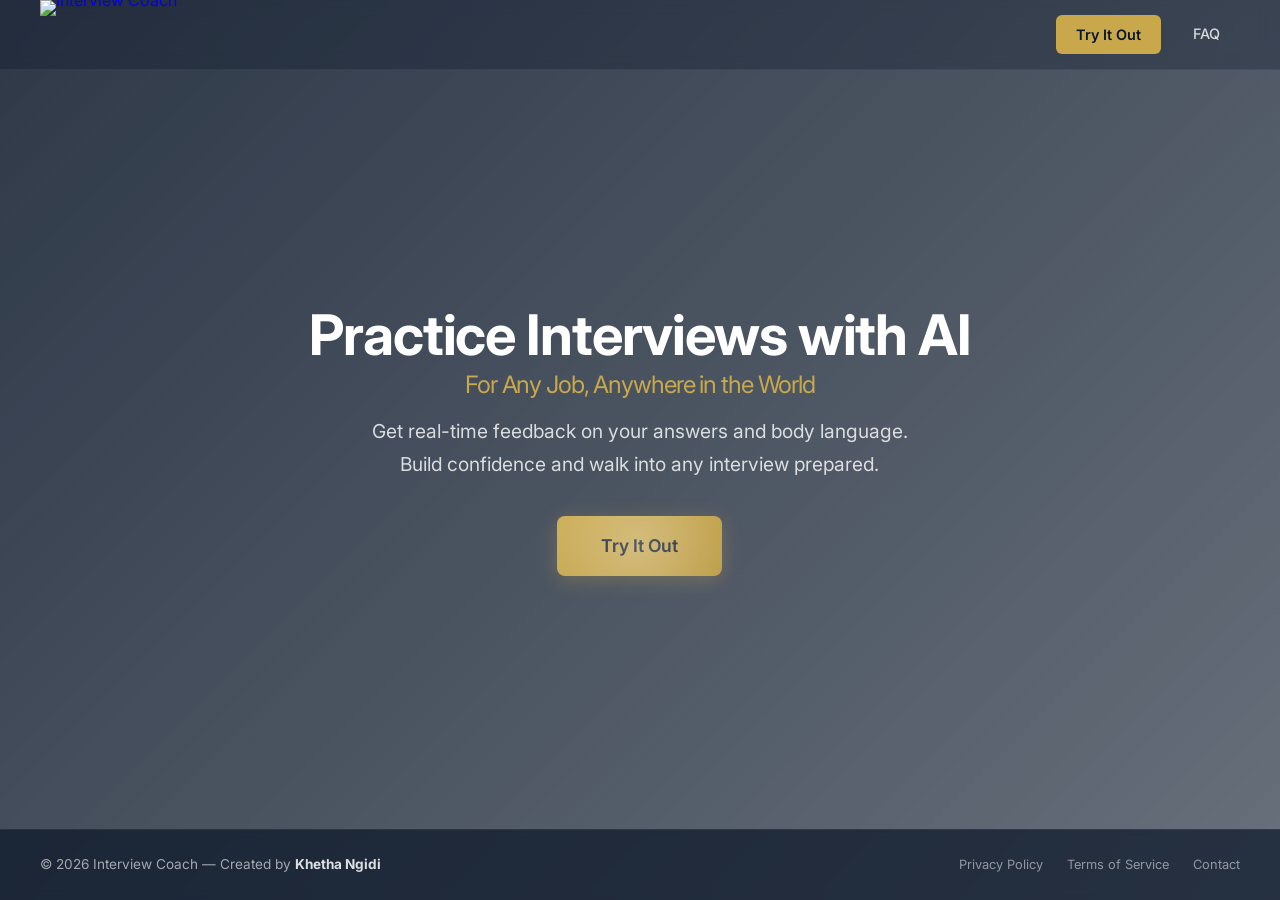
==== index.html @ 10951439 "Initial commit: AI Interview Coach app" ====
<!DOCTYPE html>
<html lang="en">
<head>
    <meta charset="UTF-8">
    <meta name="viewport" content="width=device-width, initial-scale=1.0">
    <title>Interview Coach — AI-Powered Interview Practice</title>
    <link rel="icon" type="image/png" href="browserLogo.png">
    <link rel="preconnect" href="https://fonts.googleapis.com">
    <link href="https://fonts.googleapis.com/css2?family=Inter:ital,wght@0,300;0,400;0,500;0,600;0,700;1,400&display=swap" rel="stylesheet">
    <link rel="stylesheet" href="style.css">
</head>
<body>

    <!-- ============================================ -->
    <!-- LANDING PAGE — Video Background              -->
    <!-- ============================================ -->

    <div class="landing-page">

        <!-- VIDEO BACKGROUND -->
        <div class="video-background">
            <video autoplay muted loop playsinline>
                <source src="video.mp4" type="video/mp4">
                <!-- Fallback image if video doesn't load -->
                <img src="background.jpg" alt="Interview Coach">
            </video>
            <div class="video-overlay"></div>
        </div>

        <!-- HEADER -->
        <header class="landing-header">
            <div class="landing-header-inner">
                <!-- Logo — Clickable, refreshes to home.html -->
                <a href="index.html" class="logo-link">
                <img src="logo.PNG" alt="Interview Coach" class="logo-img">
                </a>
                <nav class="landing-nav">
                    <a href="home.html" class="nav-link nav-try-it">Try It Out</a>
                    <a href="faq.html" class="nav-link">FAQ</a>
                </nav>
            </div>
        </header>

        <!-- HERO CONTENT -->
        <section class="landing-hero">
            <div class="hero-content">
                <h1 class="hero-title">
                    <span class="typing-text">Practice Interviews with AI</span>
                    <span class="hero-subtitle">For Any Job, Anywhere in the World</span>
                </h1>
                <p class="hero-description">
                    Get real-time feedback on your answers and body language. 
                    Build confidence and walk into any interview prepared.
                </p>
                <a href="home.html" class="btn-gold-animated">
                    Try It Out
                    <span class="btn-glow"></span>
                </a>
            </div>
        </section>

        <!-- FOOTER -->
        <footer class="landing-footer">
            <div class="footer-inner">
                <p class="footer-credit">
                    © 2026 Interview Coach — Created by <strong>Khetha Ngidi</strong>
                </p>
                <div class="footer-links">
                    <a href="#">Privacy Policy</a>
                    <a href="#">Terms of Service</a>
                    <a href="#">Contact</a>
                </div>
            </div>
        </footer>

    </div>

    <script src="script.js"></script>
</body>
</html>
---- style.css ----
/* ============================================
   ROOT VARIABLES — Corporate Palette
   ============================================ */

:root {
    /* Primary — Deep Navy */
    --primary: #0A1628;
    --primary-light: #1A2A4A;
    --primary-lighter: #2A3A5A;
    
    /* Accent — Refined Gold */
    --accent: #C9A84C;
    --accent-hover: #B8963A;
    --accent-light: #F5EDD6;
    
    /* Neutrals */
    --bg: #F5F6F8;
    --surface: #FFFFFF;
    --surface-alt: #F0F1F3;
    --border: #E2E4E8;
    --border-dark: #C5C8CE;
    
    /* Text */
    --text-primary: #0A1628;
    --text-secondary: #3D4A5C;
    --text-muted: #7A8798;
    --text-white: #FFFFFF;
    
    /* Status */
    --success: #1A7A4A;
    --success-light: #E6F4EC;
    --warning: #B8860B;
    --warning-light: #FDF3E0;
    --danger: #B22222;
    --danger-light: #FDE8E8;
    
    /* Spacing */
    --space-xs: 4px;
    --space-sm: 8px;
    --space-md: 16px;
    --space-lg: 24px;
    --space-xl: 40px;
    --space-2xl: 64px;
    
    /* Typography */
    --font: 'Inter', -apple-system, BlinkMacSystemFont, 'Segoe UI', Roboto, sans-serif;
    --font-mono: 'JetBrains Mono', 'Courier New', monospace;
    
    /* Borders */
    --radius: 0px;
    --radius-sm: 2px;
    --border-width: 1px;
    --border-focus: 2px;
    
    /* Shadows */
    --shadow-sm: 0 1px 2px rgba(10, 22, 40, 0.04);
    --shadow-md: 0 2px 8px rgba(10, 22, 40, 0.06);
    --shadow-lg: 0 8px 32px rgba(10, 22, 40, 0.08);
    --shadow-xl: 0 16px 48px rgba(10, 22, 40, 0.12);
    
    /* Transitions */
    --ease: cubic-bezier(0.25, 0.46, 0.45, 0.94);
    --duration: 0.25s;
}

/* ============================================
   RESET
   ============================================ */

* {
    margin: 0;
    padding: 0;
    box-sizing: border-box;
}

body {
    font-family: var(--font);
    background: var(--bg);
    color: var(--text-primary);
    line-height: 1.6;
    -webkit-font-smoothing: antialiased;
    -moz-osx-font-smoothing: grayscale;
}

/* ============================================
   CONTAINER
   ============================================ */

.app {
    max-width: 1120px;
    margin: 0 auto;
    padding: var(--space-xl) var(--space-lg);
    min-height: 100vh;
    display: flex;
    flex-direction: column;
}

/* ============================================
   HEADER
   ============================================ */

.header {
    padding: 0;
    border-bottom: var(--border-width) solid var(--border);
    margin-bottom: var(--space-xl);
    height: 70px;
    display: flex;
    align-items: center;
    overflow: hidden;
}

.header-top {
    display: flex;
    justify-content: space-between;
    align-items: center;
    flex-wrap: wrap;
    gap: var(--space-md);
    padding: 0;
    height: 100%;
    width: 100%;
}

.header-brand {
    display: flex;
    align-items: center;
    gap: var(--space-md);
    margin: 0;
    padding: 0;
    height: 100%;
}

.logo-img-small {
    height: 70px;
    width: auto;
    display: block;
    margin: 0;
    padding: 0;
    vertical-align: bottom;
}

.header-logo {
    width: 40px;
    height: 40px;
    background: var(--primary);
    border-radius: var(--radius-sm);
    display: flex;
    align-items: center;
    justify-content: center;
    color: var(--text-white);
    font-weight: 700;
    font-size: 1.1rem;
    letter-spacing: -0.02em;
}

.header-title {
    font-size: 1.5rem;
    font-weight: 600;
    letter-spacing: -0.02em;
    color: var(--text-primary);
    display: flex;
    align-items: center;
    height: 100%;
}

.header-title span {
    color: var(--accent);
}

.header-subtitle {
    font-size: 0.95rem;
    color: var(--text-secondary);
    margin-top: var(--space-xs);
    font-weight: 400;
}

.header-badge {
    display: inline-flex;
    align-items: center;
    gap: var(--space-sm);
    padding: var(--space-xs) var(--space-md);
    background: var(--accent-light);
    color: var(--accent);
    font-size: 0.7rem;
    font-weight: 600;
    letter-spacing: 0.04em;
    text-transform: uppercase;
    border-radius: var(--radius-sm);
}

.nav-links {
    display: flex;
    gap: var(--space-md);
    align-items: center;
    padding-right: 20px;
    height: 100%;
}

.nav-links a {
    color: var(--text-secondary);
    text-decoration: none;
    font-size: 0.85rem;
    font-weight: 500;
    padding: var(--space-xs) var(--space-sm);
    border-radius: var(--radius-sm);
    transition: var(--transition);
    border-bottom: 2px solid transparent;
    display: flex;
    align-items: center;
    height: 100%;
}

.nav-links a:hover {
    color: var(--text-primary);
    border-bottom-color: var(--accent);
}

.nav-links a.active {
    color: var(--text-primary);
    border-bottom-color: var(--accent);
}

/* ============================================
   SECTIONS
   ============================================ */

.section {
    background: var(--surface);
    padding: var(--space-xl);
    margin-bottom: var(--space-lg);
    border: var(--border-width) solid var(--border);
    transition: border-color var(--duration) var(--ease), box-shadow var(--duration) var(--ease);
}

.section:hover {
    border-color: var(--border-dark);
}

.section-label {
    font-size: 0.7rem;
    font-weight: 600;
    letter-spacing: 0.06em;
    text-transform: uppercase;
    color: var(--text-muted);
    margin-bottom: var(--space-md);
}

.section-title {
    font-size: 1.1rem;
    font-weight: 600;
    color: var(--text-primary);
    margin-bottom: var(--space-md);
    letter-spacing: -0.01em;
}

/* ============================================
   FORM ELEMENTS
   ============================================ */

.form-group {
    margin-bottom: var(--space-md);
}

.form-group:last-child {
    margin-bottom: 0;
}

label {
    display: block;
    font-size: 0.8rem;
    font-weight: 500;
    color: var(--text-secondary);
    margin-bottom: var(--space-xs);
    letter-spacing: 0.02em;
}

input,
textarea {
    width: 100%;
    padding: 12px 16px;
    border: var(--border-width) solid var(--border);
    background: var(--surface-alt);
    font-family: var(--font);
    font-size: 0.95rem;
    color: var(--text-primary);
    transition: border-color var(--duration) var(--ease), background var(--duration) var(--ease);
    border-radius: var(--radius-sm);
    -webkit-appearance: none;
}

input:focus,
textarea:focus {
    outline: none;
    border-color: var(--primary);
    background: var(--surface);
}

input::placeholder,
textarea::placeholder {
    color: var(--text-muted);
}

textarea {
    min-height: 120px;
    resize: vertical;
    line-height: 1.7;
}

.api-key-input {
    font-family: var(--font-mono);
    font-size: 0.85rem;
    letter-spacing: 0.02em;
}

.hint {
    font-size: 0.75rem;
    color: var(--text-muted);
    margin-top: var(--space-xs);
}

.hint a {
    color: var(--primary);
    text-decoration: none;
    border-bottom: var(--border-width) solid transparent;
    transition: border-color var(--duration) var(--ease);
}

.hint a:hover {
    border-bottom-color: var(--primary);
}

/* ============================================
   BUTTONS
   ============================================ */

.btn {
    display: inline-flex;
    align-items: center;
    justify-content: center;
    gap: var(--space-sm);
    padding: 12px 28px;
    border: none;
    font-family: var(--font);
    font-size: 0.85rem;
    font-weight: 500;
    letter-spacing: 0.02em;
    cursor: pointer;
    transition: all var(--duration) var(--ease);
    border-radius: var(--radius-sm);
    min-height: 48px;
    min-width: 120px;
}

.btn:active {
    transform: scale(0.97);
}

.btn-primary {
    background: var(--primary);
    color: var(--text-white);
}

.btn-primary:hover {
    background: var(--primary-light);
}

.btn-primary:disabled {
    background: var(--border);
    color: var(--text-muted);
    cursor: not-allowed;
    transform: none;
}

.btn-accent {
    background: var(--accent);
    color: var(--text-white);
}

.btn-accent:hover {
    background: var(--accent-hover);
}

.btn-outline {
    background: transparent;
    color: var(--text-secondary);
    border: var(--border-width) solid var(--border);
}

.btn-outline:hover {
    border-color: var(--text-primary);
    color: var(--text-primary);
}

.btn-danger {
    background: transparent;
    color: var(--danger);
    border: var(--border-width) solid var(--danger);
}

.btn-danger:hover {
    background: var(--danger);
    color: var(--text-white);
}

.btn-success {
    background: var(--success);
    color: var(--text-white);
}

.btn-success:hover {
    background: #0F6A3A;
}

.btn-group {
    display: flex;
    gap: var(--space-sm);
    flex-wrap: wrap;
    margin-top: var(--space-md);
}

/* ============================================
   INTERVIEW — Question Display
   ============================================ */

.interview-header {
    display: flex;
    justify-content: space-between;
    align-items: center;
    flex-wrap: wrap;
    gap: var(--space-md);
    margin-bottom: var(--space-lg);
    padding-bottom: var(--space-md);
    border-bottom: var(--border-width) solid var(--border);
}

.interview-header h3 {
    font-size: 1rem;
    font-weight: 500;
    color: var(--text-secondary);
}

.question-counter {
    font-size: 0.75rem;
    font-weight: 500;
    color: var(--text-muted);
    letter-spacing: 0.02em;
    padding: var(--space-xs) var(--space-md);
    border: var(--border-width) solid var(--border);
}

.question-display {
    padding: var(--space-lg);
    background: var(--surface-alt);
    border-left: 3px solid var(--accent);
    font-size: 1.1rem;
    line-height: 1.8;
    min-height: 80px;
    color: var(--text-primary);
    margin-bottom: var(--space-md);
}

.answer-display {
    padding: var(--space-md);
    background: var(--surface-alt);
    border: var(--border-width) solid var(--border);
    margin-top: var(--space-md);
}

.answer-display label {
    font-size: 0.7rem;
    text-transform: uppercase;
    letter-spacing: 0.06em;
    color: var(--text-muted);
}

.answer-text {
    padding: var(--space-md);
    background: var(--surface);
    min-height: 50px;
    font-size: 0.95rem;
    line-height: 1.7;
    color: var(--text-primary);
    margin-top: var(--space-xs);
    border: var(--border-width) solid var(--border);
}

.answer-text.listening {
    border-color: var(--accent);
    background: var(--accent-light);
}

/* ============================================
   STATUS
   ============================================ */

.status {
    margin-top: var(--space-md);
    padding: var(--space-sm) var(--space-md);
    font-size: 0.85rem;
    font-weight: 400;
    color: var(--text-secondary);
    border-left: 2px solid transparent;
}

.status.listening {
    border-left-color: var(--accent);
    background: var(--accent-light);
}

.status.speaking {
    border-left-color: var(--success);
    background: var(--success-light);
}

.status.error {
    border-left-color: var(--danger);
    background: var(--danger-light);
    color: var(--danger);
}

.status.success {
    border-left-color: var(--success);
    background: var(--success-light);
}

/* ============================================
   RESULTS
   ============================================ */

.questions-container {
    margin-top: var(--space-md);
}

.question-item {
    padding: var(--space-md);
    background: var(--surface-alt);
    margin-bottom: var(--space-sm);
    border-left: 2px solid var(--border);
    transition: border-color var(--duration) var(--ease);
}

.question-item:hover {
    border-left-color: var(--primary);
}

.question-number {
    font-weight: 600;
    color: var(--text-secondary);
    margin-right: var(--space-sm);
}

.question-answer {
    margin-top: var(--space-sm);
    padding: var(--space-sm) var(--space-md);
    background: var(--surface);
    font-size: 0.9rem;
    color: var(--text-secondary);
    border: var(--border-width) solid var(--border);
}

/* ============================================
   FEEDBACK
   ============================================ */

.feedback-content {
    padding: var(--space-lg);
    background: var(--surface-alt);
    border: var(--border-width) solid var(--border);
}

.feedback-score {
    font-size: 3.5rem;
    font-weight: 300;
    text-align: center;
    padding: var(--space-lg);
    margin-bottom: var(--space-lg);
    letter-spacing: -0.02em;
}

.feedback-score.excellent {
    color: var(--success);
    background: var(--success-light);
}

.feedback-score.good {
    color: var(--primary);
    background: var(--primary-light);
    color: var(--text-white);
}

.feedback-score.average {
    color: var(--warning);
    background: var(--warning-light);
}

.feedback-score.poor {
    color: var(--danger);
    background: var(--danger-light);
}

.feedback-section {
    padding: var(--space-md);
    background: var(--surface);
    border: var(--border-width) solid var(--border);
    margin-bottom: var(--space-md);
}

.feedback-section:last-child {
    margin-bottom: 0;
}

.feedback-section h4 {
    font-size: 0.8rem;
    font-weight: 600;
    text-transform: uppercase;
    letter-spacing: 0.04em;
    color: var(--text-muted);
    margin-bottom: var(--space-sm);
}

.feedback-section ul {
    list-style: none;
    padding: 0;
}

.feedback-section li {
    padding: var(--space-xs) 0;
    font-size: 0.9rem;
}

.feedback-section .positive {
    color: var(--success);
}

.feedback-section .negative {
    color: var(--danger);
}

.feedback-loading {
    text-align: center;
    padding: var(--space-2xl) var(--space-lg);
    color: var(--text-muted);
}

.spinner {
    display: inline-block;
    width: 32px;
    height: 32px;
    border: 2px solid var(--border);
    border-top: 2px solid var(--primary);
    border-radius: 50%;
    animation: spin 0.8s linear infinite;
    margin-bottom: var(--space-md);
}

@keyframes spin {
    to { transform: rotate(360deg); }
}

/* ============================================
   EXPORT
   ============================================ */

.export-btn {
    background: transparent;
    color: var(--text-secondary);
    border: var(--border-width) solid var(--border);
    padding: 10px 24px;
    font-family: var(--font);
    font-size: 0.8rem;
    font-weight: 500;
    cursor: pointer;
    transition: all var(--duration) var(--ease);
    border-radius: var(--radius-sm);
}

.export-btn:hover {
    border-color: var(--text-primary);
    color: var(--text-primary);
}

/* ============================================
   CAMERA
   ============================================ */

.camera-container {
    display: grid;
    grid-template-columns: 1fr 1fr;
    gap: var(--space-lg);
    margin-bottom: var(--space-md);
}

@media (max-width: 640px) {
    .camera-container {
        grid-template-columns: 1fr;
    }
}

.video-wrapper {
    position: relative;
    background: var(--primary);
    aspect-ratio: 16/9;
    overflow: hidden;
    border: var(--border-width) solid var(--border);
}

.video-feed {
    width: 100%;
    height: 100%;
    object-fit: cover;
    transform: scaleX(-1);
}

.canvas-overlay {
    position: absolute;
    top: 0;
    left: 0;
    width: 100%;
    height: 100%;
    transform: scaleX(-1);
}

.focus-stats {
    padding: var(--space-md);
    background: var(--surface-alt);
    border: var(--border-width) solid var(--border);
    display: flex;
    flex-direction: column;
    justify-content: center;
}

.stat-item {
    display: flex;
    justify-content: space-between;
    padding: var(--space-xs) 0;
    font-size: 0.85rem;
}

.stat-label {
    color: var(--text-muted);
}

.stat-value {
    font-weight: 500;
    color: var(--text-primary);
}

.stat-value.high {
    color: var(--success);
}

.stat-value.medium {
    color: var(--warning);
}

.stat-value.low {
    color: var(--danger);
}

.focus-nudge {
    margin-top: var(--space-md);
    padding: var(--space-sm) var(--space-md);
    background: var(--warning-light);
    border-left: 2px solid var(--warning);
    font-size: 0.85rem;
    color: #7A6500;
}

/* ============================================
   RESPONSIVE
   ============================================ */

@media (max-width: 768px) {
    .app {
        padding: var(--space-md);
    }
    
    .header {
        padding: 0;
        height: 56px;
    }
    
    .header-title {
        font-size: 1.2rem;
    }
    
    .section {
        padding: var(--space-lg);
    }
    
    .btn {
        padding: 10px 20px;
        font-size: 0.8rem;
        min-height: 42px;
        min-width: 100px;
        width: 100%;
    }
    
    .btn-group {
        flex-direction: column;
    }
    
    .question-display {
        font-size: 1rem;
        padding: var(--space-md);
    }
    
    .feedback-score {
        font-size: 2.5rem;
    }
}

/* ============================================
   DARK MODE
   ============================================ */

@media (prefers-color-scheme: dark) {
    :root {
        --bg: #0D1117;
        --surface: #161B22;
        --surface-alt: #1C2333;
        --border: #30363D;
        --border-dark: #484F58;
        --text-primary: #F0F6FC;
        --text-secondary: #8B949E;
        --text-muted: #6E7681;
        --primary: #1F2937;
        --primary-light: #2D3748;
        --primary-lighter: #3D4A5C;
        --accent-light: #2A2416;
    }
    
    .section {
        border-color: var(--border);
    }
    
    .section:hover {
        border-color: var(--border-dark);
    }
    
    input, textarea {
        background: var(--surface);
        color: var(--text-primary);
        border-color: var(--border);
    }
    
    input:focus, textarea:focus {
        background: var(--surface-alt);
        border-color: var(--text-secondary);
    }
    
    .question-display {
        background: var(--surface-alt);
    }
    
    .question-item {
        background: var(--surface-alt);
    }
    
    .question-answer {
        background: var(--surface);
    }
    
    .feedback-content {
        background: var(--surface-alt);
    }
    
    .feedback-section {
        background: var(--surface);
        border-color: var(--border);
    }
    
    .answer-text {
        background: var(--surface);
        border-color: var(--border);
    }
    
    .answer-text.listening {
        background: var(--accent-light);
        border-color: var(--accent);
    }
    
    .status.listening {
        background: var(--accent-light);
    }
    
    .status.speaking {
        background: #0F3A2A;
    }
    
    .status.error {
        background: #3A0F0F;
    }
    
    .status.success {
        background: #0F3A2A;
    }
    
    .focus-stats {
        background: var(--surface-alt);
        border-color: var(--border);
    }
}

/* ============================================
   UTILITY
   ============================================ */

.hidden {
    display: none !important;
}

.text-muted {
    color: var(--text-muted);
}

.text-center {
    text-align: center;
}

.mt-sm { margin-top: var(--space-sm); }
.mt-md { margin-top: var(--space-md); }
.mt-lg { margin-top: var(--space-lg); }

.mb-sm { margin-bottom: var(--space-sm); }
.mb-md { margin-bottom: var(--space-md); }
.mb-lg { margin-bottom: var(--space-lg); }

/* ============================================
   COMPLETION SCREEN
   ============================================ */

#completionSection h2 {
    font-size: 1.8rem;
    font-weight: 600;
    margin-bottom: var(--space-sm);
}

#completionSection p {
    font-size: 1.1rem;
    color: var(--text-secondary);
    max-width: 500px;
    margin: 0 auto var(--space-lg);
}

/* ============================================
   RESULTS NAVIGATION
   ============================================ */

#backFromResultsBtn {
    min-width: auto !important;
    padding: 8px 16px !important;
    font-size: 0.8rem !important;
}

/* ============================================
   HERO BANNER
   ============================================ */

.hero {
    position: relative;
    width: 100%;
    height: 320px;
    overflow: hidden;
    border-radius: var(--radius-sm);
    margin-bottom: var(--space-xl);
    background: var(--primary);
}

.hero-image {
    width: 100%;
    height: 100%;
}

.hero-image img {
    width: 100%;
    height: 100%;
    object-fit: cover;
    object-position: center;
    display: block;
}

.hero-overlay {
    position: absolute;
    bottom: 0;
    left: 0;
    right: 0;
    padding: var(--space-xl) var(--space-lg);
    background: linear-gradient(to top, rgba(10, 22, 40, 0.85) 0%, transparent 100%);
    color: var(--text-white);
}

.hero-overlay h2 {
    font-size: 1.6rem;
    font-weight: 600;
    letter-spacing: -0.02em;
    margin-bottom: var(--space-xs);
}

.hero-overlay p {
    font-size: 0.95rem;
    opacity: 0.85;
    font-weight: 400;
    max-width: 500px;
}

@media (max-width: 640px) {
    .hero {
        height: 240px;
    }
    
    .hero-overlay {
        padding: var(--space-lg) var(--space-md);
    }
    
    .hero-overlay h2 {
        font-size: 1.2rem;
    }
    
    .hero-overlay p {
        font-size: 0.85rem;
    }
}

@media (prefers-color-scheme: dark) {
    .hero-overlay {
        background: linear-gradient(to top, rgba(13, 17, 23, 0.95) 0%, transparent 100%);
    }
}

/* ============================================
   LANDING PAGE — VIDEO BACKGROUND
   ============================================ */

.landing-page {
    position: relative;
    min-height: 100vh;
    overflow: hidden;
    display: flex;
    flex-direction: column;
}

/* Video Background */
.video-background {
    position: fixed;
    top: 0;
    left: 0;
    width: 100%;
    height: 100%;
    z-index: 0;
    overflow: hidden;
}

.video-background video {
    width: 100%;
    height: 100%;
    object-fit: cover;
    object-position: center;
}

.video-overlay {
    position: absolute;
    top: 0;
    left: 0;
    width: 100%;
    height: 100%;
    background: linear-gradient(135deg, rgba(10, 22, 40, 0.85) 0%, rgba(10, 22, 40, 0.6) 100%);
    z-index: 1;
}

/* Landing Header */
.landing-header {
    position: relative;
    z-index: 2;
    padding: 0;
    background: rgba(10, 22, 40, 0.3);
    backdrop-filter: blur(8px);
    border-bottom: 1px solid rgba(255, 255, 255, 0.06);
    height: 70px;
    display: flex;
    align-items: center;
    overflow: hidden;
}

.landing-header-inner {
    width: 100%;
    max-width: 1200px;
    margin: 0 auto;
    padding: 0;
    display: flex;
    justify-content: space-between;
    align-items: center;
    height: 100%;
}

/* Logo */
.logo-link {
    display: flex;
    align-items: center;
    cursor: pointer;
    text-decoration: none;
    transition: var(--transition);
    line-height: 0;
    margin: 0;
    padding: 0;
    height: 100%;
}

.logo-link:hover {
    opacity: 0.85;
}

.logo-img {
    height: 70px;
    width: auto;
    display: block;
    margin: 0;
    padding: 0;
    vertical-align: bottom;
}

.logo-img-small {
    height: 36px;
    width: auto;
    display: block;
}

/* Landing Navigation */
.landing-nav {
    display: flex;
    gap: 32px;
    align-items: center;
    padding-right: 20px;
    height: 100%;
}

.landing-nav .nav-link {
    color: rgba(255, 255, 255, 0.8);
    text-decoration: none;
    font-size: 0.9rem;
    font-weight: 500;
    transition: var(--transition);
    padding: 6px 0;
    border-bottom: 2px solid transparent;
    display: flex;
    align-items: center;
    height: 100%;
}

.landing-nav .nav-link:hover {
    color: #FFFFFF;
    border-bottom-color: var(--accent);
}

.landing-nav .nav-try-it {
    background: var(--accent);
    color: #0A1628;
    padding: 8px 20px;
    border-radius: 6px;
    font-weight: 600;
    border-bottom: none;
    transition: var(--transition);
    height: auto;
}

.landing-nav .nav-try-it:hover {
    background: var(--accent-hover);
    color: #0A1628;
    border-bottom: none;
    transform: translateY(-2px);
    box-shadow: 0 4px 20px rgba(201, 168, 76, 0.35);
}

/* Landing Hero */
.landing-hero {
    position: relative;
    z-index: 2;
    flex: 1;
    display: flex;
    align-items: center;
    justify-content: center;
    padding: 60px 40px 80px;
    min-height: 70vh;
}

.hero-content {
    max-width: 720px;
    text-align: center;
    animation: fadeInUp 1s ease-out;
}

.hero-title {
    font-size: 3.5rem;
    font-weight: 700;
    color: #FFFFFF;
    letter-spacing: -0.02em;
    line-height: 1.15;
    margin-bottom: 12px;
}

.hero-title .hero-subtitle {
    display: block;
    font-size: 1.5rem;
    font-weight: 400;
    color: var(--accent);
    margin-top: 4px;
}

.hero-description {
    font-size: 1.2rem;
    color: rgba(255, 255, 255, 0.8);
    max-width: 560px;
    margin: 16px auto 36px;
    line-height: 1.7;
}

/* Animated Gold Button */
.btn-gold-animated {
    display: inline-flex;
    align-items: center;
    justify-content: center;
    gap: 10px;
    padding: 16px 44px;
    background: linear-gradient(135deg, var(--accent), var(--accent-hover));
    color: #0A1628;
    font-size: 1.1rem;
    font-weight: 600;
    border: none;
    border-radius: 8px;
    cursor: pointer;
    text-decoration: none;
    font-family: var(--font);
    position: relative;
    overflow: hidden;
    transition: all 0.3s ease;
    box-shadow: 0 4px 20px rgba(201, 168, 76, 0.3);
}

.btn-gold-animated:hover {
    transform: translateY(-3px);
    box-shadow: 0 8px 40px rgba(201, 168, 76, 0.5);
}

.btn-gold-animated:active {
    transform: scale(0.97);
}

/* Glow animation */
.btn-glow {
    position: absolute;
    top: -50%;
    left: -50%;
    width: 200%;
    height: 200%;
    background: radial-gradient(circle, rgba(255, 255, 255, 0.3) 0%, transparent 70%);
    animation: btnGlow 3s ease-in-out infinite;
    pointer-events: none;
}

@keyframes btnGlow {
    0%, 100% {
        transform: translate(0, 0) scale(1);
        opacity: 0.6;
    }
    25% {
        transform: translate(10%, 10%) scale(1.1);
        opacity: 1;
    }
    50% {
        transform: translate(-10%, -5%) scale(0.9);
        opacity: 0.4;
    }
    75% {
        transform: translate(5%, -10%) scale(1.05);
        opacity: 0.8;
    }
}

@keyframes fadeInUp {
    from {
        opacity: 0;
        transform: translateY(40px);
    }
    to {
        opacity: 1;
        transform: translateY(0);
    }
}

/* Landing Footer */
.landing-footer {
    position: relative;
    z-index: 2;
    padding: 24px 40px;
    background: rgba(10, 22, 40, 0.7);
    backdrop-filter: blur(4px);
    border-top: 1px solid rgba(255, 255, 255, 0.06);
    margin-top: auto;
}

.footer-inner {
    max-width: 1200px;
    margin: 0 auto;
    display: flex;
    justify-content: space-between;
    align-items: center;
    flex-wrap: wrap;
    gap: 16px;
}

.footer-credit {
    color: rgba(255, 255, 255, 0.6);
    font-size: 0.85rem;
    margin: 0;
}

.footer-credit strong {
    color: rgba(255, 255, 255, 0.85);
}

.footer-links {
    display: flex;
    gap: 24px;
    flex-wrap: wrap;
}

.footer-links a {
    color: rgba(255, 255, 255, 0.5);
    text-decoration: none;
    font-size: 0.8rem;
    transition: var(--transition);
}

.footer-links a:hover {
    color: rgba(255, 255, 255, 0.85);
}

/* ============================================
   RESPONSIVE — LANDING PAGE
   ============================================ */

@media (max-width: 768px) {
    .landing-header {
        padding: 0;
        height: 56px;
    }
    
    .logo-img {
        height: 50px;
    }
    
    .landing-nav {
        gap: 16px;
        padding-right: 16px;
    }
    
    .landing-nav .nav-link {
        font-size: 0.8rem;
    }
    
    .landing-nav .nav-try-it {
        padding: 6px 14px;
        font-size: 0.8rem;
    }
    
    .landing-hero {
        padding: 40px 20px 60px;
        min-height: 60vh;
    }
    
    .hero-title {
        font-size: 2.2rem;
    }
    
    .hero-title .hero-subtitle {
        font-size: 1.1rem;
    }
    
    .hero-description {
        font-size: 1rem;
        padding: 0 12px;
    }
    
    .btn-gold-animated {
        padding: 14px 32px;
        font-size: 1rem;
    }
    
    .landing-footer {
        padding: 16px 20px;
    }
    
    .footer-inner {
        flex-direction: column;
        text-align: center;
        gap: 8px;
    }
    
    .footer-links {
        justify-content: center;
        gap: 16px;
    }
}

@media (max-width: 480px) {
    .hero-title {
        font-size: 1.7rem;
    }
    
    .hero-title .hero-subtitle {
        font-size: 0.95rem;
    }
    
    .hero-description {
        font-size: 0.9rem;
    }
    
    .landing-nav .nav-link:not(.nav-try-it) {
        display: none;
    }
}
/* ============================================
   BUTTON COLOR UPDATES
   ============================================ */

/* Already exists — keep as is */
.btn-primary {
    background: var(--primary);
    color: var(--text-white);
}

.btn-primary:hover {
    background: var(--primary-light);
}

/* Gold/Accent button */
.btn-accent {
    background: var(--accent);
    color: #0A1628;
}

.btn-accent:hover {
    background: var(--accent-hover);
    box-shadow: 0 4px 16px rgba(201, 168, 76, 0.35);
}

/* Green/Success button */
.btn-success {
    background: var(--success);
    color: var(--text-white);
}

.btn-success:hover {
    background: #0F6A3A;
    box-shadow: 0 4px 16px rgba(26, 122, 74, 0.35);
}

/* Red/Danger button */
.btn-danger {
    background: var(--danger);
    color: var(--text-white);
}

.btn-danger:hover {
    background: #DC2626;
    box-shadow: 0 4px 16px rgba(178, 34, 34, 0.35);
}

/* Outline button */
.btn-outline {
    background: transparent;
    color: var(--text-secondary);
    border: var(--border-width) solid var(--border);
}

.btn-outline:hover {
    border-color: var(--text-primary);
    color: var(--text-primary);
    background: var(--surface-alt);
}

/* Disabled state */
.btn:disabled {
    background: var(--border);
    color: var(--text-muted);
    cursor: not-allowed;
    transform: none;
    box-shadow: none;
}
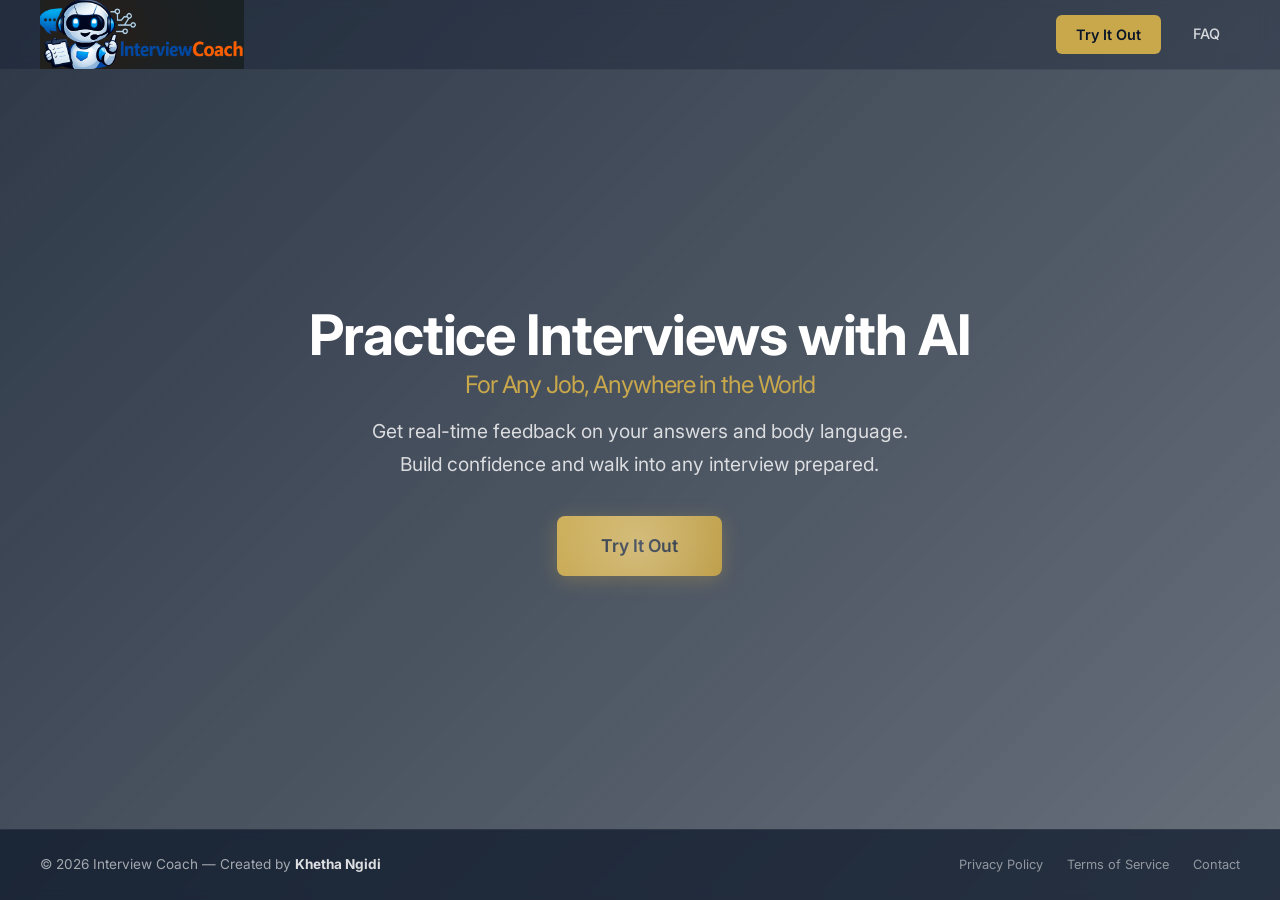
==== commit f891f34b: "Fix: Logo image size" ====
--- a/index.html
+++ b/index.html
@@ -32,7 +32,7 @@
             <div class="landing-header-inner">
                 <!-- Logo — Clickable, refreshes to home.html -->
                 <a href="index.html" class="logo-link">
-                <img src="logo.PNG" alt="Interview Coach" class="logo-img">
+                <img src="logo.png" alt="Interview Coach" class="logo-img">
                 </a>
                 <nav class="landing-nav">
                     <a href="home.html" class="nav-link nav-try-it">Try It Out</a>
@@ -74,7 +74,7 @@
         </footer>
 
     </div>
-
+    <script src="config.js"></script>
     <script src="script.js"></script>
 </body>
 </html>
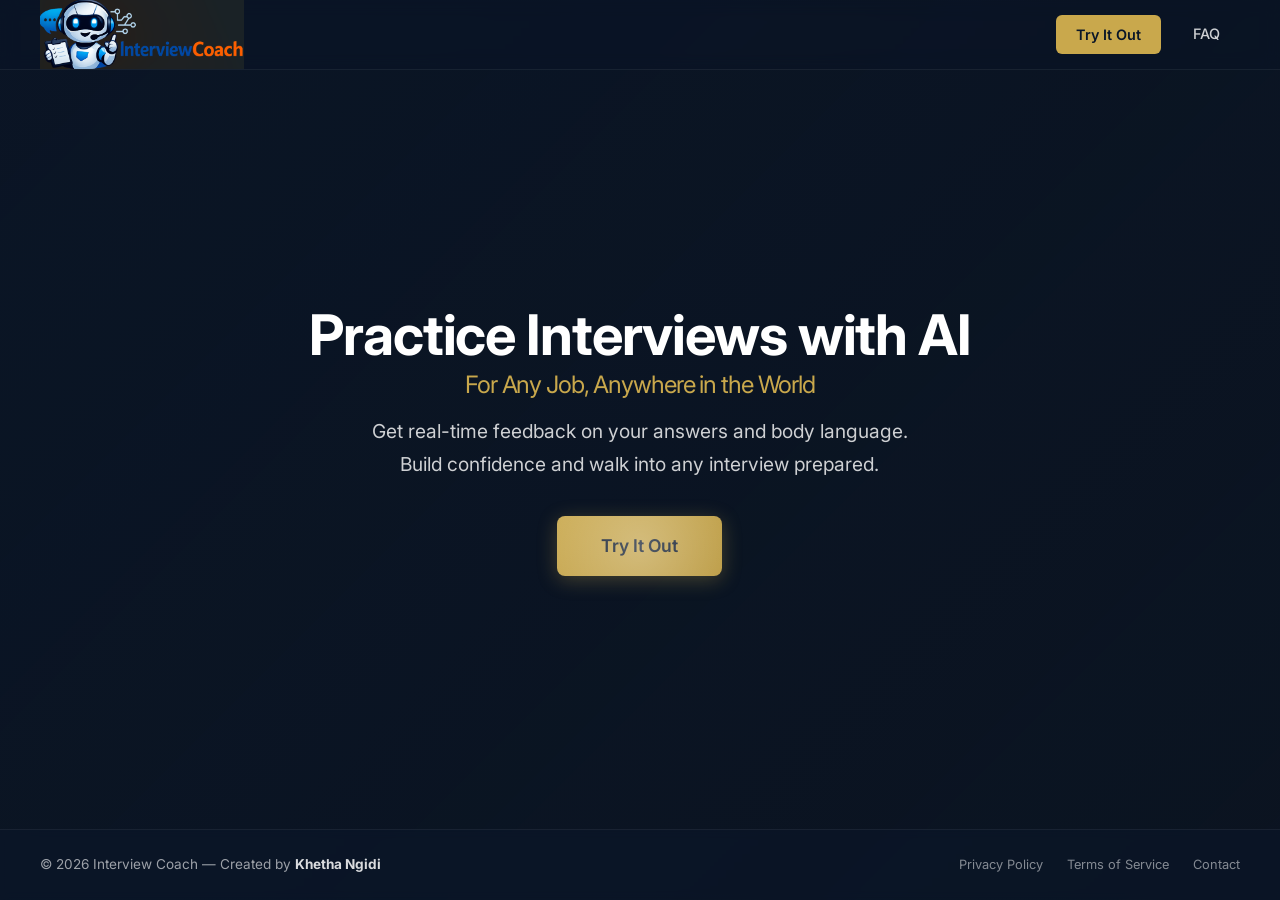
==== commit e8f1c566: "overlay" ====
--- a/index.html
+++ b/index.html
@@ -41,7 +41,15 @@
             </div>
         </header>
 
-        <!-- HERO CONTENT -->
+        <!-- LOADING OVERLAY -->
+            <div id="loadingOverlay" class="loading-overlay" style="display: none;">
+               <div class="loading-content">
+                    <img src="loading/loading1.svg" alt="Loading" class="loading-icon">
+                    <p id="loadingText">Loading...</p>
+                    <p class="loading-sub" id="loadingSub">Please wait</p>
+                </div>
+            </div>
+          <!-- HERO CONTENT -->
         <section class="landing-hero">
             <div class="hero-content">
                 <h1 class="hero-title">
--- a/style.css
+++ b/style.css
@@ -3,36 +3,36 @@
    ============================================ */
 
 :root {
-    /* Primary — Deep Navy */
-    --primary: #0A1628;
-    --primary-light: #1A2A4A;
-    --primary-lighter: #2A3A5A;
+    /* Primary — Deep Navy (Dark) */
+    --primary: #1F2937;
+    --primary-light: #2D3748;
+    --primary-lighter: #3D4A5C;
     
     /* Accent — Refined Gold */
     --accent: #C9A84C;
     --accent-hover: #B8963A;
-    --accent-light: #F5EDD6;
-    
-    /* Neutrals */
-    --bg: #F5F6F8;
-    --surface: #FFFFFF;
-    --surface-alt: #F0F1F3;
-    --border: #E2E4E8;
-    --border-dark: #C5C8CE;
-    
-    /* Text */
-    --text-primary: #0A1628;
-    --text-secondary: #3D4A5C;
-    --text-muted: #7A8798;
+    --accent-light: #2A2416;
+    
+    /* Neutrals — Dark */
+    --bg: #0D1117;
+    --surface: #161B22;
+    --surface-alt: #1C2333;
+    --border: #30363D;
+    --border-dark: #484F58;
+    
+    /* Text — Light (for dark background) */
+    --text-primary: #F0F6FC;
+    --text-secondary: #8B949E;
+    --text-muted: #6E7681;
     --text-white: #FFFFFF;
     
     /* Status */
     --success: #1A7A4A;
-    --success-light: #E6F4EC;
+    --success-light: #0F3A2A;
     --warning: #B8860B;
-    --warning-light: #FDF3E0;
+    --warning-light: #2A2416;
     --danger: #B22222;
-    --danger-light: #FDE8E8;
+    --danger-light: #3A0F0F;
     
     /* Spacing */
     --space-xs: 4px;
@@ -53,10 +53,10 @@
     --border-focus: 2px;
     
     /* Shadows */
-    --shadow-sm: 0 1px 2px rgba(10, 22, 40, 0.04);
-    --shadow-md: 0 2px 8px rgba(10, 22, 40, 0.06);
-    --shadow-lg: 0 8px 32px rgba(10, 22, 40, 0.08);
-    --shadow-xl: 0 16px 48px rgba(10, 22, 40, 0.12);
+    --shadow-sm: 0 1px 2px rgba(0, 0, 0, 0.3);
+    --shadow-md: 0 2px 8px rgba(0, 0, 0, 0.3);
+    --shadow-lg: 0 8px 32px rgba(0, 0, 0, 0.4);
+    --shadow-xl: 0 16px 48px rgba(0, 0, 0, 0.5);
     
     /* Transitions */
     --ease: cubic-bezier(0.25, 0.46, 0.45, 0.94);
@@ -114,7 +114,7 @@
     justify-content: space-between;
     align-items: center;
     flex-wrap: wrap;
-    gap: var(--space-md);
+    gap: 8px;
     padding: 0;
     height: 100%;
     width: 100%;
@@ -766,46 +766,111 @@
 }
 
 /* ============================================
-   RESPONSIVE
-   ============================================ */
-
-@media (max-width: 768px) {
-    .app {
-        padding: var(--space-md);
-    }
-    
-    .header {
-        padding: 0;
-        height: 56px;
-    }
-    
-    .header-title {
-        font-size: 1.2rem;
-    }
-    
-    .section {
-        padding: var(--space-lg);
-    }
-    
-    .btn {
-        padding: 10px 20px;
-        font-size: 0.8rem;
-        min-height: 42px;
-        min-width: 100px;
-        width: 100%;
-    }
-    
-    .btn-group {
-        flex-direction: column;
-    }
-    
-    .question-display {
-        font-size: 1rem;
-        padding: var(--space-md);
-    }
-    
-    .feedback-score {
-        font-size: 2.5rem;
+   CAMERA — COMPACT VERSION
+   ============================================ */
+
+.camera-container {
+    display: grid;
+    grid-template-columns: 1fr 1fr;
+    gap: 12px;
+    margin-bottom: 12px;
+    max-height: 200px;  /* ← Limit height */
+}
+
+/* Make video smaller */
+.video-wrapper {
+    position: relative;
+    background: var(--primary);
+    aspect-ratio: 16/9;
+    max-height: 180px;  /* ← Limit height */
+    overflow: hidden;
+    border: var(--border-width) solid var(--border);
+    border-radius: 4px;
+}
+
+.video-feed {
+    width: 100%;
+    height: 100%;
+    object-fit: cover;
+    transform: scaleX(-1);
+}
+
+.canvas-overlay {
+    position: absolute;
+    top: 0;
+    left: 0;
+    width: 100%;
+    height: 100%;
+    transform: scaleX(-1);
+}
+
+/* 🔥 Compact focus stats */
+.focus-stats {
+    padding: 8px 12px;
+    background: var(--surface-alt);
+    border: var(--border-width) solid var(--border);
+    display: flex;
+    flex-direction: column;
+    justify-content: center;
+    border-radius: 4px;
+}
+
+.stat-item {
+    display: flex;
+    justify-content: space-between;
+    padding: 2px 0;
+    font-size: 0.8rem;
+}
+
+.stat-label {
+    color: var(--text-muted);
+}
+
+.stat-value {
+    font-weight: 500;
+    color: var(--text-primary);
+}
+
+.stat-value.high {
+    color: var(--success);
+}
+
+.stat-value.medium {
+    color: var(--warning);
+}
+
+.stat-value.low {
+    color: var(--danger);
+}
+
+.focus-nudge {
+    margin-top: 6px;
+    padding: 4px 8px;
+    background: var(--warning-light);
+    border-left: 2px solid var(--warning);
+    font-size: 0.75rem;
+    color: #7A6500;
+    border-radius: 2px;
+}
+
+/* 🔥 Mobile: Stack camera vertically */
+@media (max-width: 640px) {
+    .camera-container {
+        grid-template-columns: 1fr;
+        max-height: none;
+    }
+    
+    .video-wrapper {
+        max-height: 160px;
+    }
+    
+    .focus-stats {
+        padding: 6px 10px;
+    }
+    
+    .stat-item {
+        font-size: 0.75rem;
+        padding: 1px 0;
     }
 }
 
@@ -1486,3 +1551,224 @@
     transform: none;
     box-shadow: none;
 }
+/* ============================================
+   LOADING OVERLAY — using loading3.svg
+   ============================================ */
+
+.loading-overlay {
+    position: fixed;
+    top: 0;
+    left: 0;
+    width: 100%;
+    height: 100%;
+    background: rgba(10, 22, 40, 0.75);
+    backdrop-filter: blur(6px);
+    display: none;
+    align-items: center;
+    justify-content: center;
+    z-index: 9999;
+    flex-direction: column;
+}
+
+.loading-content {
+    text-align: center;
+    max-width: 300px;
+}
+
+.loading-icon {
+    width: 80px;
+    height: 80px;
+    margin-bottom: 20px;
+    animation: pulse 1.5s ease-in-out infinite;
+}
+
+@keyframes pulse {
+    0%, 100% {
+        transform: scale(1);
+        opacity: 1;
+    }
+    50% {
+        transform: scale(1.05);
+        opacity: 0.8;
+    }
+}
+
+.loading-content p {
+    color: #FFFFFF;
+    font-size: 1.1rem;
+    font-weight: 500;
+    margin: 0;
+    letter-spacing: 0.02em;
+}
+
+.loading-content .loading-sub {
+    font-size: 0.85rem;
+    font-weight: 400;
+    color: rgba(255, 255, 255, 0.6);
+    margin-top: 6px;
+}
+/* ============================================
+   MOBILE NAVIGATION
+   ============================================ */
+
+.nav-buttons {
+    display: flex;
+    gap: 8px;
+    align-items: center;
+}
+
+.btn-mobile {
+    padding: 6px 12px !important;
+    font-size: 0.75rem !important;
+    min-height: 32px !important;
+    min-width: auto !important;
+    border-radius: 4px !important;
+}
+
+/* 🔥 Show mobile buttons on small screens, hide desktop button */
+@media (max-width: 768px) {
+    .nav-buttons {
+        display: flex !important;
+    }
+    #desktopHomeBtn {
+        display: none !important;
+    }
+}
+
+/* 🔥 Hide mobile buttons on large screens, show desktop button */
+@media (min-width: 769px) {
+    .nav-buttons {
+        display: none !important;
+    }
+    #desktopHomeBtn {
+        display: inline-flex !important;
+    }
+}
+/* ============================================
+   PRIVACY MODAL
+   ============================================ */
+
+.privacy-modal {
+    position: fixed;
+    top: 0;
+    left: 0;
+    width: 100%;
+    height: 100%;
+    background: rgba(10, 22, 40, 0.8);
+    backdrop-filter: blur(8px);
+    display: flex;
+    align-items: center;
+    justify-content: center;
+    z-index: 10000;
+    padding: 20px;
+}
+
+.privacy-modal-content {
+    background: var(--surface);
+    border-radius: 12px;
+    max-width: 560px;
+    width: 100%;
+    max-height: 90vh;
+    overflow-y: auto;
+    box-shadow: 0 20px 60px rgba(0, 0, 0, 0.3);
+    animation: modalSlideUp 0.4s ease-out;
+}
+
+@keyframes modalSlideUp {
+    from {
+        opacity: 0;
+        transform: translateY(40px) scale(0.95);
+    }
+    to {
+        opacity: 1;
+        transform: translateY(0) scale(1);
+    }
+}
+
+.privacy-modal-header {
+    padding: 24px 28px 16px;
+    border-bottom: 1px solid var(--border);
+}
+
+.privacy-modal-header h2 {
+    font-size: 1.4rem;
+    font-weight: 600;
+    color: var(--text-primary);
+    margin: 0;
+}
+
+.privacy-modal-body {
+    padding: 20px 28px;
+}
+
+.privacy-section {
+    margin-bottom: 16px;
+}
+
+.privacy-section h4 {
+    font-size: 0.85rem;
+    font-weight: 600;
+    color: var(--text-primary);
+    margin-bottom: 4px;
+}
+
+.privacy-section p {
+    font-size: 0.9rem;
+    color: var(--text-secondary);
+    line-height: 1.6;
+    margin: 0;
+}
+
+.privacy-section p strong {
+    color: var(--text-primary);
+}
+
+.privacy-bottom-line {
+    margin-top: 16px;
+    padding-top: 16px;
+    border-top: 1px solid var(--border);
+}
+
+.privacy-bottom-line p {
+    font-size: 0.95rem;
+    color: var(--text-primary);
+    text-align: center;
+}
+
+.privacy-modal-footer {
+    padding: 16px 28px 24px;
+    border-top: 1px solid var(--border);
+    display: flex;
+    justify-content: flex-end;
+    gap: 12px;
+}
+
+/* 🔥 Hide modal by default */
+.privacy-modal.hidden {
+    display: none;
+}
+
+/* Responsive */
+@media (max-width: 640px) {
+    .privacy-modal-content {
+        max-width: 100%;
+        margin: 16px;
+        border-radius: 8px;
+    }
+    
+    .privacy-modal-header {
+        padding: 18px 20px 12px;
+    }
+    
+    .privacy-modal-header h2 {
+        font-size: 1.2rem;
+    }
+    
+    .privacy-modal-body {
+        padding: 16px 20px;
+    }
+    
+    .privacy-modal-footer {
+        padding: 12px 20px 18px;
+    }
+}
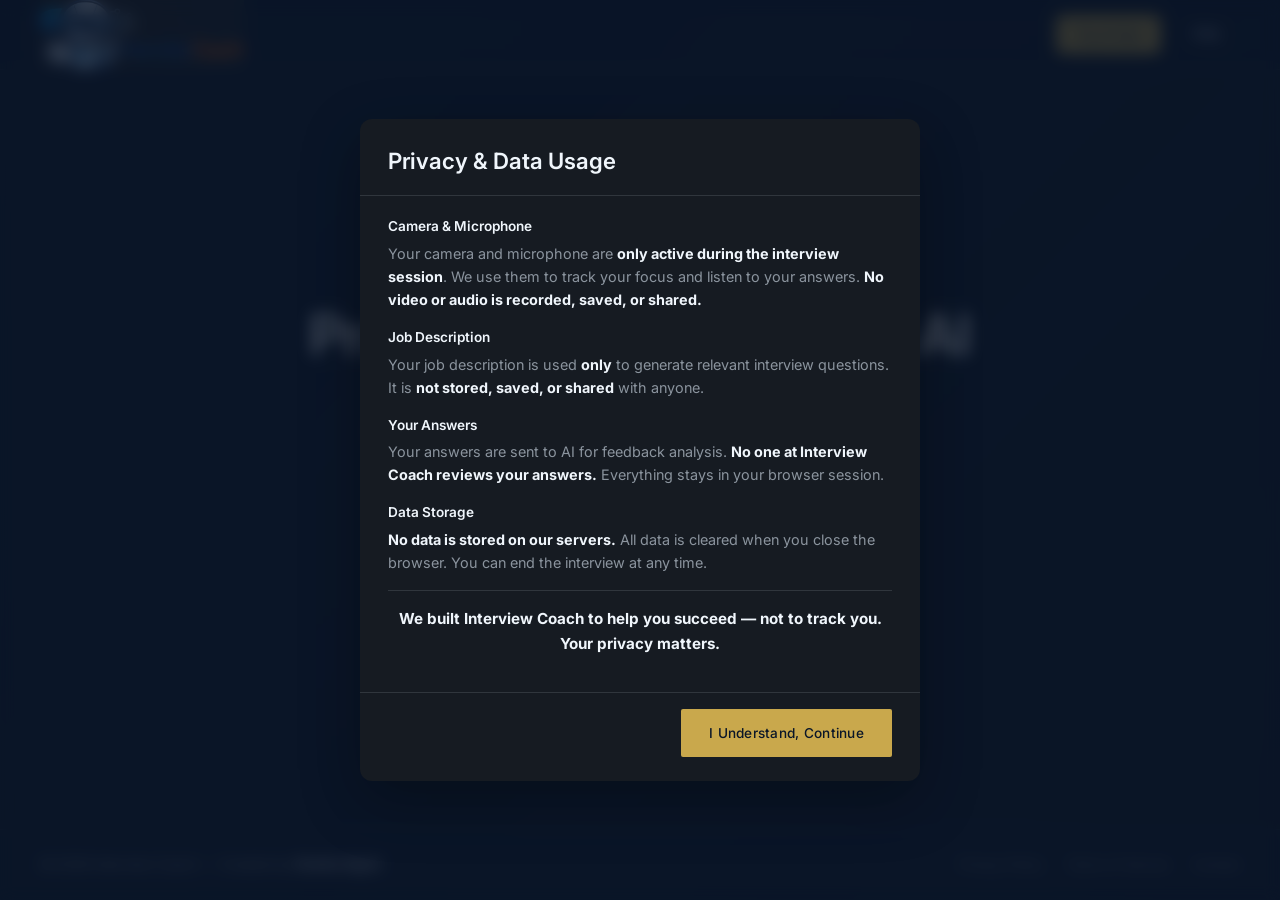
==== commit df3009ca: "DEBUGGING" ====
--- a/index.html
+++ b/index.html
@@ -40,7 +40,38 @@
                 </nav>
             </div>
         </header>
-
+        <!-- PRIVACY MODAL -->
+<div id="privacyModal" class="privacy-modal">
+    <div class="privacy-modal-content">
+        <div class="privacy-modal-header">
+            <h2>Privacy & Data Usage</h2>
+        </div>
+        <div class="privacy-modal-body">
+            <div class="privacy-section">
+                <h4>Camera & Microphone</h4>
+                <p>Your camera and microphone are <strong>only active during the interview session</strong>. We use them to track your focus and listen to your answers. <strong>No video or audio is recorded, saved, or shared.</strong></p>
+            </div>
+            <div class="privacy-section">
+                <h4>Job Description</h4>
+                <p>Your job description is used <strong>only</strong> to generate relevant interview questions. It is <strong>not stored, saved, or shared</strong> with anyone.</p>
+            </div>
+            <div class="privacy-section">
+                <h4>Your Answers</h4>
+                <p>Your answers are sent to AI for feedback analysis. <strong>No one at Interview Coach reviews your answers.</strong> Everything stays in your browser session.</p>
+            </div>
+            <div class="privacy-section">
+                <h4>Data Storage</h4>
+                <p><strong>No data is stored on our servers.</strong> All data is cleared when you close the browser. You can end the interview at any time.</p>
+            </div>
+            <div class="privacy-section privacy-bottom-line">
+                <p><strong>We built Interview Coach to help you succeed — not to track you. Your privacy matters.</strong></p>
+            </div>
+        </div>
+        <div class="privacy-modal-footer">
+            <button id="acceptPrivacyBtn" class="btn btn-accent">I Understand, Continue</button>
+        </div>
+    </div>
+</div>
         <!-- LOADING OVERLAY -->
             <div id="loadingOverlay" class="loading-overlay" style="display: none;">
                <div class="loading-content">
@@ -67,19 +98,19 @@
             </div>
         </section>
 
-        <!-- FOOTER -->
-        <footer class="landing-footer">
-            <div class="footer-inner">
-                <p class="footer-credit">
-                    © 2026 Interview Coach — Created by <strong>Khetha Ngidi</strong>
-                </p>
-                <div class="footer-links">
-                    <a href="#">Privacy Policy</a>
-                    <a href="#">Terms of Service</a>
-                    <a href="#">Contact</a>
-                </div>
-            </div>
-        </footer>
+<!-- FOOTER -->
+<footer class="landing-footer">
+    <div class="footer-inner">
+        <p class="footer-credit">
+            © 2026 Interview Coach — Created by <strong>Khetha Ngidi</strong>
+        </p>
+        <div class="footer-links">
+            <a id="privacyLink" href="#">Privacy Policy</a>
+            <a id="termsLink" href="#">Terms of Service</a>
+            <a id="contactLink" href="#">Contact</a>
+        </div>
+    </div>
+</footer>
 
     </div>
     <script src="config.js"></script>
--- a/style.css
+++ b/style.css
@@ -187,12 +187,14 @@
     border-radius: var(--radius-sm);
 }
 
+/* ============================================
+   NAVIGATION — Mobile Friendly
+   ============================================ */
+
 .nav-links {
     display: flex;
     gap: var(--space-md);
     align-items: center;
-    padding-right: 20px;
-    height: 100%;
 }
 
 .nav-links a {
@@ -200,13 +202,10 @@
     text-decoration: none;
     font-size: 0.85rem;
     font-weight: 500;
-    padding: var(--space-xs) var(--space-sm);
+    padding: 6px 12px;
     border-radius: var(--radius-sm);
     transition: var(--transition);
     border-bottom: 2px solid transparent;
-    display: flex;
-    align-items: center;
-    height: 100%;
 }
 
 .nav-links a:hover {
@@ -217,6 +216,18 @@
 .nav-links a.active {
     color: var(--text-primary);
     border-bottom-color: var(--accent);
+}
+
+/* 🔥 Mobile: Show all links, just smaller */
+@media (max-width: 640px) {
+    .nav-links a {
+        font-size: 0.75rem;
+        padding: 4px 8px;
+    }
+    
+    .nav-links {
+        gap: 4px;
+    }
 }
 
 /* ============================================
@@ -679,28 +690,25 @@
 }
 
 /* ============================================
-   CAMERA
+   CAMERA — Larger & More Visible
    ============================================ */
 
 .camera-container {
     display: grid;
     grid-template-columns: 1fr 1fr;
-    gap: var(--space-lg);
-    margin-bottom: var(--space-md);
-}
-
-@media (max-width: 640px) {
-    .camera-container {
-        grid-template-columns: 1fr;
-    }
+    gap: 16px;
+    margin-bottom: 16px;
 }
 
 .video-wrapper {
     position: relative;
     background: var(--primary);
     aspect-ratio: 16/9;
+    max-height: 280px;  /* ← Increased from 180px */
     overflow: hidden;
-    border: var(--border-width) solid var(--border);
+    border: 2px solid var(--border);
+    border-radius: 8px;
+    box-shadow: 0 4px 12px rgba(0, 0, 0, 0.15);
 }
 
 .video-feed {
@@ -720,27 +728,29 @@
 }
 
 .focus-stats {
-    padding: var(--space-md);
+    padding: 16px 20px;
     background: var(--surface-alt);
-    border: var(--border-width) solid var(--border);
+    border: 2px solid var(--border);
     display: flex;
     flex-direction: column;
     justify-content: center;
+    border-radius: 8px;
 }
 
 .stat-item {
     display: flex;
     justify-content: space-between;
-    padding: var(--space-xs) 0;
-    font-size: 0.85rem;
+    padding: 6px 0;
+    font-size: 0.95rem;
 }
 
 .stat-label {
     color: var(--text-muted);
+    font-weight: 500;
 }
 
 .stat-value {
-    font-weight: 500;
+    font-weight: 600;
     color: var(--text-primary);
 }
 
@@ -757,123 +767,108 @@
 }
 
 .focus-nudge {
-    margin-top: var(--space-md);
-    padding: var(--space-sm) var(--space-md);
+    margin-top: 8px;
+    padding: 8px 12px;
     background: var(--warning-light);
-    border-left: 2px solid var(--warning);
+    border-left: 3px solid var(--warning);
     font-size: 0.85rem;
     color: #7A6500;
-}
-
-/* ============================================
-   CAMERA — COMPACT VERSION
-   ============================================ */
-
-.camera-container {
-    display: grid;
-    grid-template-columns: 1fr 1fr;
-    gap: 12px;
-    margin-bottom: 12px;
-    max-height: 200px;  /* ← Limit height */
-}
-
-/* Make video smaller */
-.video-wrapper {
-    position: relative;
-    background: var(--primary);
-    aspect-ratio: 16/9;
-    max-height: 180px;  /* ← Limit height */
-    overflow: hidden;
-    border: var(--border-width) solid var(--border);
     border-radius: 4px;
 }
 
-.video-feed {
-    width: 100%;
-    height: 100%;
-    object-fit: cover;
-    transform: scaleX(-1);
-}
-
-.canvas-overlay {
-    position: absolute;
-    top: 0;
-    left: 0;
-    width: 100%;
-    height: 100%;
-    transform: scaleX(-1);
-}
-
-/* 🔥 Compact focus stats */
-.focus-stats {
-    padding: 8px 12px;
-    background: var(--surface-alt);
-    border: var(--border-width) solid var(--border);
-    display: flex;
-    flex-direction: column;
-    justify-content: center;
-    border-radius: 4px;
-}
-
-.stat-item {
-    display: flex;
-    justify-content: space-between;
-    padding: 2px 0;
-    font-size: 0.8rem;
-}
-
-.stat-label {
-    color: var(--text-muted);
-}
-
-.stat-value {
-    font-weight: 500;
-    color: var(--text-primary);
-}
-
-.stat-value.high {
-    color: var(--success);
-}
-
-.stat-value.medium {
-    color: var(--warning);
-}
-
-.stat-value.low {
-    color: var(--danger);
-}
-
-.focus-nudge {
-    margin-top: 6px;
-    padding: 4px 8px;
-    background: var(--warning-light);
-    border-left: 2px solid var(--warning);
-    font-size: 0.75rem;
-    color: #7A6500;
-    border-radius: 2px;
-}
-
-/* 🔥 Mobile: Stack camera vertically */
-@media (max-width: 640px) {
+/* 🔥 MOBILE: Camera stacked, but bigger */
+@media (max-width: 768px) {
     .camera-container {
         grid-template-columns: 1fr;
-        max-height: none;
+        gap: 12px;
     }
     
     .video-wrapper {
-        max-height: 160px;
+        max-height: 220px;  /* ← Bigger on mobile too */
+        border-width: 2px;
     }
     
     .focus-stats {
+        padding: 12px 16px;
+        flex-direction: row;
+        flex-wrap: wrap;
+        gap: 4px 16px;
+    }
+    
+    .stat-item {
+        font-size: 0.85rem;
+        padding: 4px 0;
+        min-width: 80px;
+        flex: 1;
+    }
+    
+    .focus-nudge {
+        font-size: 0.8rem;
         padding: 6px 10px;
+        width: 100%;
+    }
+}
+
+@media (max-width: 480px) {
+    .video-wrapper {
+        max-height: 200px;
+    }
+    
+    .focus-stats {
+        padding: 10px 12px;
     }
     
     .stat-item {
         font-size: 0.75rem;
-        padding: 1px 0;
-    }
-}
-
+        min-width: 70px;
+    }
+    
+    .stat-value {
+        font-size: 0.85rem;
+    }
+}
+/* ============================================
+   BUTTONS — Touch-Friendly
+   ============================================ */
+
+.btn {
+    display: inline-flex;
+    align-items: center;
+    justify-content: center;
+    gap: var(--space-sm);
+    padding: 12px 28px;
+    border: none;
+    font-family: var(--font);
+    font-size: 0.85rem;
+    font-weight: 500;
+    letter-spacing: 0.02em;
+    cursor: pointer;
+    transition: all var(--duration) var(--ease);
+    border-radius: var(--radius-sm);
+    min-height: 48px;
+    min-width: 120px;
+}
+
+/* 🔥 Mobile: Full width buttons, larger touch targets */
+@media (max-width: 640px) {
+    .btn {
+        padding: 12px 20px;
+        font-size: 0.85rem;
+        min-height: 44px;  /* ← Apple's minimum touch target */
+        min-width: 80px;
+        width: 100%;
+    }
+    
+    .btn-group {
+        flex-direction: column;
+        gap: 8px;
+    }
+    
+    .btn-group .btn {
+        width: 100%;
+        justify-content: center;
+    }
+}
 /* ============================================
    DARK MODE
    ============================================ */
@@ -965,7 +960,38 @@
         border-color: var(--border);
     }
 }
-
+/* ============================================
+   RESULTS PAGE — Mobile
+   ============================================ */
+
+@media (max-width: 640px) {
+    .feedback-score {
+        font-size: 2rem;
+        padding: 12px;
+    }
+    
+    .feedback-section {
+        padding: 12px 14px;
+    }
+    
+    .feedback-section h4 {
+        font-size: 0.7rem;
+    }
+    
+    .feedback-section li {
+        font-size: 0.8rem;
+    }
+    
+    .question-item {
+        padding: 12px 14px;
+        font-size: 0.85rem;
+    }
+    
+    .question-answer {
+        font-size: 0.8rem;
+        padding: 8px 10px;
+    }
+}
 /* ============================================
    UTILITY
    ============================================ */
@@ -1647,7 +1673,6 @@
 /* ============================================
    PRIVACY MODAL
    ============================================ */
-
 .privacy-modal {
     position: fixed;
     top: 0;
@@ -1656,11 +1681,21 @@
     height: 100%;
     background: rgba(10, 22, 40, 0.8);
     backdrop-filter: blur(8px);
-    display: flex;
+    display: none;        /* ← Hidden by default */
+    visibility: hidden;   /* ← No flash */
+    opacity: 0;           /* ← Smooth transition */
     align-items: center;
     justify-content: center;
     z-index: 10000;
     padding: 20px;
+    transition: opacity 0.3s ease, visibility 0.3s ease;
+}
+
+/* Active state — modal becomes visible */
+.privacy-modal.active {
+    display: flex;
+    visibility: visible;
+    opacity: 1;
 }
 
 .privacy-modal-content {
@@ -1743,11 +1778,6 @@
     gap: 12px;
 }
 
-/* 🔥 Hide modal by default */
-.privacy-modal.hidden {
-    display: none;
-}
-
 /* Responsive */
 @media (max-width: 640px) {
     .privacy-modal-content {
@@ -1771,4 +1801,46 @@
     .privacy-modal-footer {
         padding: 12px 20px 18px;
     }
+}
+
+/* ============================================
+   INTERVIEW PAGE — Mobile Optimized
+   ============================================ */
+
+#interviewSection {
+    padding: 16px;
+    background: transparent;
+    border: none;
+    box-shadow: none;
+}
+
+@media (max-width: 640px) {
+    #interviewSection {
+        padding: 12px;
+    }
+    
+    /* Question text smaller on mobile */
+    .question-display {
+        font-size: 0.95rem;
+        padding: 14px 16px;
+        line-height: 1.6;
+        min-height: 60px;
+    }
+    
+    /* Answer text smaller */
+    .answer-text {
+        font-size: 0.9rem;
+        padding: 10px 12px;
+        min-height: 40px;
+    }
+    
+    /* Question counter smaller */
+    .question-counter {
+        font-size: 0.7rem;
+        padding: 2px 12px;
+    }
+    
+    .interview-header h3 {
+        font-size: 0.9rem;
+    }
 }
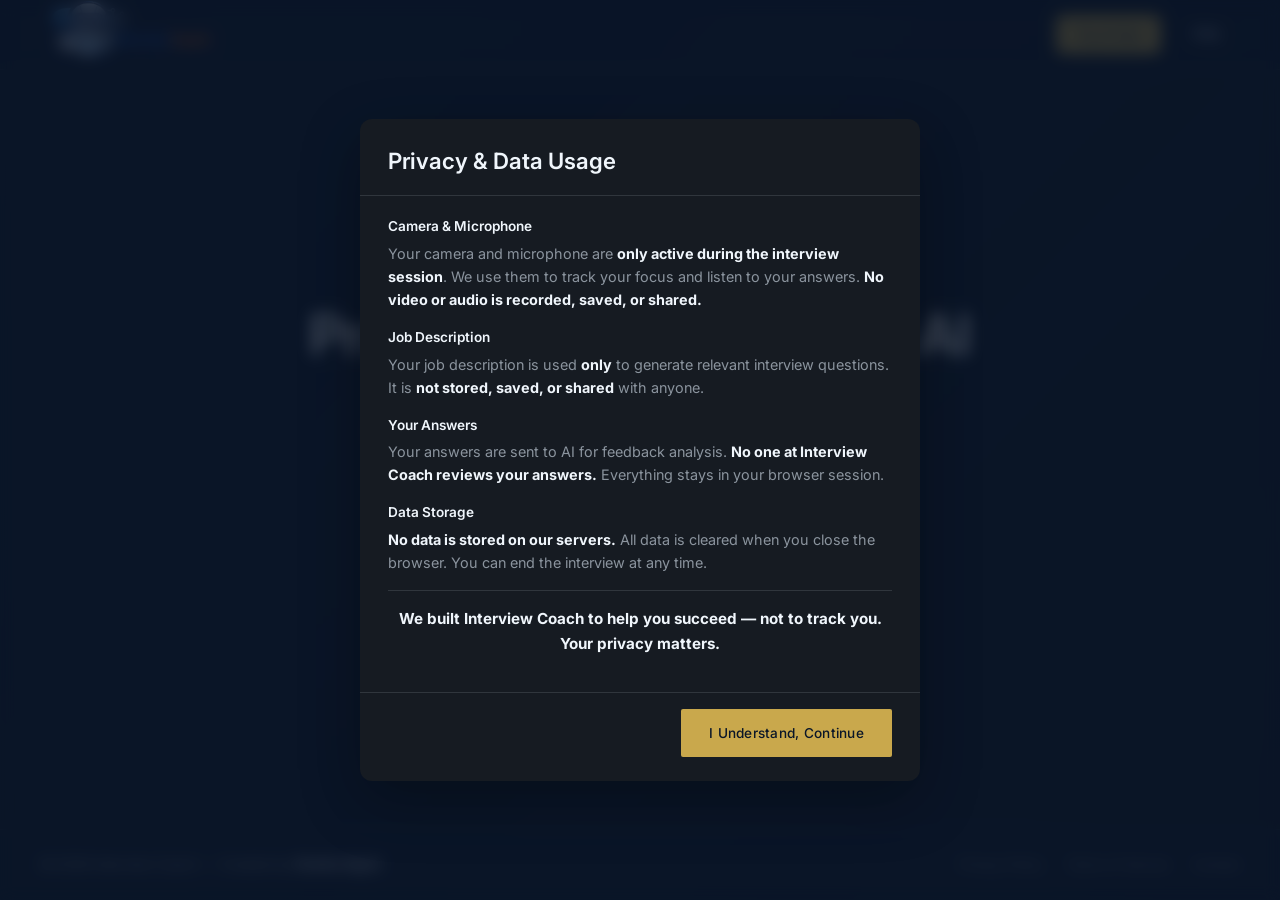
==== commit 819660f9: "logo replacement" ====
--- a/index.html
+++ b/index.html
@@ -32,7 +32,7 @@
             <div class="landing-header-inner">
                 <!-- Logo — Clickable, refreshes to home.html -->
                 <a href="index.html" class="logo-link">
-                <img src="logo.png" alt="Interview Coach" class="logo-img">
+                <img src="logo2.png" alt="Interview Coach" class="logo1">
                 </a>
                 <nav class="landing-nav">
                     <a href="home.html" class="nav-link nav-try-it">Try It Out</a>
--- a/style.css
+++ b/style.css
@@ -218,15 +218,54 @@
     border-bottom-color: var(--accent);
 }
 
-/* 🔥 Mobile: Show all links, just smaller */
-@media (max-width: 640px) {
-    .nav-links a {
-        font-size: 0.75rem;
-        padding: 4px 8px;
-    }
-    
-    .nav-links {
+/* NAVIGATION BUTTONS — Visible on ALL screens */
+.nav-buttons {
+    display: flex;
+    gap: 8px;
+    align-items: center;
+}
+
+.btn-mobile {
+    padding: 6px 14px !important;
+    font-size: 0.8rem !important;
+    min-height: 36px !important;
+    min-width: auto !important;
+    border-radius: 4px !important;
+    border: 1px solid var(--border) !important;
+    background: transparent !important;
+    color: var(--text-secondary) !important;
+    transition: var(--transition) !important;
+}
+
+.btn-mobile:hover {
+    background: var(--surface-alt) !important;
+    border-color: var(--text-primary) !important;
+    color: var(--text-primary) !important;
+}
+
+/* Hide the old desktop home button (not needed anymore) */
+#desktopHomeBtn {
+    display: none !important;
+}
+
+/* Mobile: Keep nav-buttons visible, just smaller */
+@media (max-width: 768px) {
+    .btn-mobile {
+        padding: 4px 10px !important;
+        font-size: 0.7rem !important;
+        min-height: 32px !important;
+    }
+    
+    .nav-buttons {
         gap: 4px;
+    }
+}
+
+@media (max-width: 480px) {
+    .btn-mobile {
+        padding: 3px 8px !important;
+        font-size: 0.65rem !important;
+        min-height: 28px !important;
     }
 }
 
@@ -534,56 +573,123 @@
 }
 
 /* ============================================
-   RESULTS
-   ============================================ */
+   RESULTS — Clean Professional Report
+   ============================================ */
+
+.results-section {
+    background: transparent !important;
+    border: none !important;
+    padding: 0 !important;
+    box-shadow: none !important;
+}
+
+.results-header {
+    display: flex;
+    justify-content: space-between;
+    align-items: center;
+    flex-wrap: wrap;
+    gap: var(--space-md);
+    margin-bottom: var(--space-lg);
+    padding-bottom: var(--space-md);
+    border-bottom: 2px solid var(--border);
+}
+
+.results-header h2 {
+    font-size: 1.3rem;
+    font-weight: 600;
+    color: var(--text-primary);
+    margin: 0;
+}
+
+.results-date {
+    font-size: 0.8rem;
+    color: var(--text-muted);
+}
 
 .questions-container {
-    margin-top: var(--space-md);
+    display: flex;
+    flex-direction: column;
+    gap: var(--space-sm);
 }
 
 .question-item {
-    padding: var(--space-md);
-    background: var(--surface-alt);
-    margin-bottom: var(--space-sm);
-    border-left: 2px solid var(--border);
-    transition: border-color var(--duration) var(--ease);
+    padding: var(--space-md) var(--space-lg);
+    background: var(--surface);
+    border: 1px solid var(--border);
+    border-radius: 6px;
+    transition: var(--transition);
 }
 
 .question-item:hover {
-    border-left-color: var(--primary);
+    border-color: var(--border-dark);
 }
 
 .question-number {
     font-weight: 600;
-    color: var(--text-secondary);
+    color: var(--accent);
     margin-right: var(--space-sm);
 }
 
+.question-text {
+    font-size: 0.95rem;
+    color: var(--text-primary);
+    line-height: 1.6;
+    margin-bottom: var(--space-xs);
+}
+
 .question-answer {
-    margin-top: var(--space-sm);
-    padding: var(--space-sm) var(--space-md);
-    background: var(--surface);
     font-size: 0.9rem;
     color: var(--text-secondary);
-    border: var(--border-width) solid var(--border);
-}
-
-/* ============================================
-   FEEDBACK
-   ============================================ */
+    padding-left: var(--space-md);
+    border-left: 2px solid var(--border);
+    margin-top: var(--space-xs);
+    padding-top: var(--space-xs);
+    padding-bottom: var(--space-xs);
+    line-height: 1.7;
+}
+
+.question-answer .answer-label {
+    font-size: 0.7rem;
+    text-transform: uppercase;
+    letter-spacing: 0.04em;
+    color: var(--text-muted);
+    display: inline-block;
+    margin-right: var(--space-xs);
+}
+
+.no-answer {
+    color: var(--text-muted);
+    font-style: italic;
+    font-size: 0.85rem;
+}
+
+/* 🔥 Feedback */
+.feedback-divider {
+    margin: var(--space-xl) 0 var(--space-lg);
+    border-top: 2px solid var(--border);
+}
+
+.feedback-title {
+    font-size: 1.1rem;
+    font-weight: 600;
+    color: var(--text-primary);
+    margin-bottom: var(--space-md);
+}
 
 .feedback-content {
+    background: var(--surface);
+    border: 1px solid var(--border);
+    border-radius: 6px;
     padding: var(--space-lg);
-    background: var(--surface-alt);
-    border: var(--border-width) solid var(--border);
 }
 
 .feedback-score {
-    font-size: 3.5rem;
+    font-size: 2.5rem;
     font-weight: 300;
     text-align: center;
-    padding: var(--space-lg);
-    margin-bottom: var(--space-lg);
+    padding: var(--space-md);
+    margin-bottom: var(--space-md);
+    border-radius: 4px;
     letter-spacing: -0.02em;
 }
 
@@ -593,9 +699,8 @@
 }
 
 .feedback-score.good {
-    color: var(--primary);
-    background: var(--primary-light);
-    color: var(--text-white);
+    color: var(--accent);
+    background: var(--accent-light);
 }
 
 .feedback-score.average {
@@ -610,9 +715,10 @@
 
 .feedback-section {
     padding: var(--space-md);
-    background: var(--surface);
-    border: var(--border-width) solid var(--border);
-    margin-bottom: var(--space-md);
+    background: var(--surface-alt);
+    border: 1px solid var(--border);
+    border-radius: 4px;
+    margin-bottom: var(--space-sm);
 }
 
 .feedback-section:last-child {
@@ -620,22 +726,25 @@
 }
 
 .feedback-section h4 {
-    font-size: 0.8rem;
+    font-size: 0.75rem;
     font-weight: 600;
     text-transform: uppercase;
     letter-spacing: 0.04em;
     color: var(--text-muted);
-    margin-bottom: var(--space-sm);
+    margin-bottom: var(--space-xs);
 }
 
 .feedback-section ul {
     list-style: none;
     padding: 0;
+    margin: 0;
 }
 
 .feedback-section li {
     padding: var(--space-xs) 0;
     font-size: 0.9rem;
+    color: var(--text-secondary);
+    line-height: 1.6;
 }
 
 .feedback-section .positive {
@@ -646,25 +755,60 @@
     color: var(--danger);
 }
 
-.feedback-loading {
-    text-align: center;
-    padding: var(--space-2xl) var(--space-lg);
-    color: var(--text-muted);
-}
-
-.spinner {
-    display: inline-block;
-    width: 32px;
-    height: 32px;
-    border: 2px solid var(--border);
-    border-top: 2px solid var(--primary);
-    border-radius: 50%;
-    animation: spin 0.8s linear infinite;
-    margin-bottom: var(--space-md);
-}
-
-@keyframes spin {
-    to { transform: rotate(360deg); }
+.feedback-section p {
+    font-size: 0.9rem;
+    color: var(--text-secondary);
+    line-height: 1.7;
+    margin: 0;
+}
+
+/* 🔥 Results Actions */
+.results-actions {
+    display: flex;
+    gap: var(--space-sm);
+    flex-wrap: wrap;
+    margin-top: var(--space-lg);
+}
+
+/* 🔥 Mobile */
+@media (max-width: 640px) {
+    .results-header h2 {
+        font-size: 1.1rem;
+    }
+    
+    .question-item {
+        padding: var(--space-sm) var(--space-md);
+    }
+    
+    .question-text {
+        font-size: 0.85rem;
+    }
+    
+    .question-answer {
+        font-size: 0.8rem;
+        padding-left: var(--space-sm);
+    }
+    
+    .feedback-score {
+        font-size: 2rem;
+        padding: var(--space-sm);
+    }
+    
+    .feedback-content {
+        padding: var(--space-md);
+    }
+    
+    .feedback-section {
+        padding: var(--space-sm);
+    }
+    
+    .feedback-section li {
+        font-size: 0.8rem;
+    }
+    
+    .feedback-section p {
+        font-size: 0.8rem;
+    }
 }
 
 /* ============================================
@@ -714,7 +858,7 @@
 .video-feed {
     width: 100%;
     height: 100%;
-    object-fit: cover;
+    object-fit: contain;
     transform: scaleX(-1);
 }
 
@@ -784,7 +928,8 @@
     }
     
     .video-wrapper {
-        max-height: 220px;  /* ← Bigger on mobile too */
+        max-height: 280px;  /* ← Increased from 220px */
+        aspect-ratio: 4/3;  /* ← Changed from 16/9 to 4/3 (taller/wider) */
         border-width: 2px;
     }
     
@@ -811,7 +956,8 @@
 
 @media (max-width: 480px) {
     .video-wrapper {
-        max-height: 200px;
+        max-height: 320px;  /* ← Increased from 200px */
+        aspect-ratio: 3/4;  /* ← Changed to portrait mode */
     }
     
     .focus-stats {
@@ -1214,7 +1360,13 @@
     width: auto;
     display: block;
 }
-
+.logo1 {
+    height: 198px;
+    width: auto;
+    display: block;
+    margin-right: 8px;
+    padding-bottom:0px;
+}
 /* Landing Navigation */
 .landing-nav {
     display: flex;
@@ -1634,43 +1786,6 @@
     margin-top: 6px;
 }
 /* ============================================
-   MOBILE NAVIGATION
-   ============================================ */
-
-.nav-buttons {
-    display: flex;
-    gap: 8px;
-    align-items: center;
-}
-
-.btn-mobile {
-    padding: 6px 12px !important;
-    font-size: 0.75rem !important;
-    min-height: 32px !important;
-    min-width: auto !important;
-    border-radius: 4px !important;
-}
-
-/* 🔥 Show mobile buttons on small screens, hide desktop button */
-@media (max-width: 768px) {
-    .nav-buttons {
-        display: flex !important;
-    }
-    #desktopHomeBtn {
-        display: none !important;
-    }
-}
-
-/* 🔥 Hide mobile buttons on large screens, show desktop button */
-@media (min-width: 769px) {
-    .nav-buttons {
-        display: none !important;
-    }
-    #desktopHomeBtn {
-        display: inline-flex !important;
-    }
-}
-/* ============================================
    PRIVACY MODAL
    ============================================ */
 .privacy-modal {
